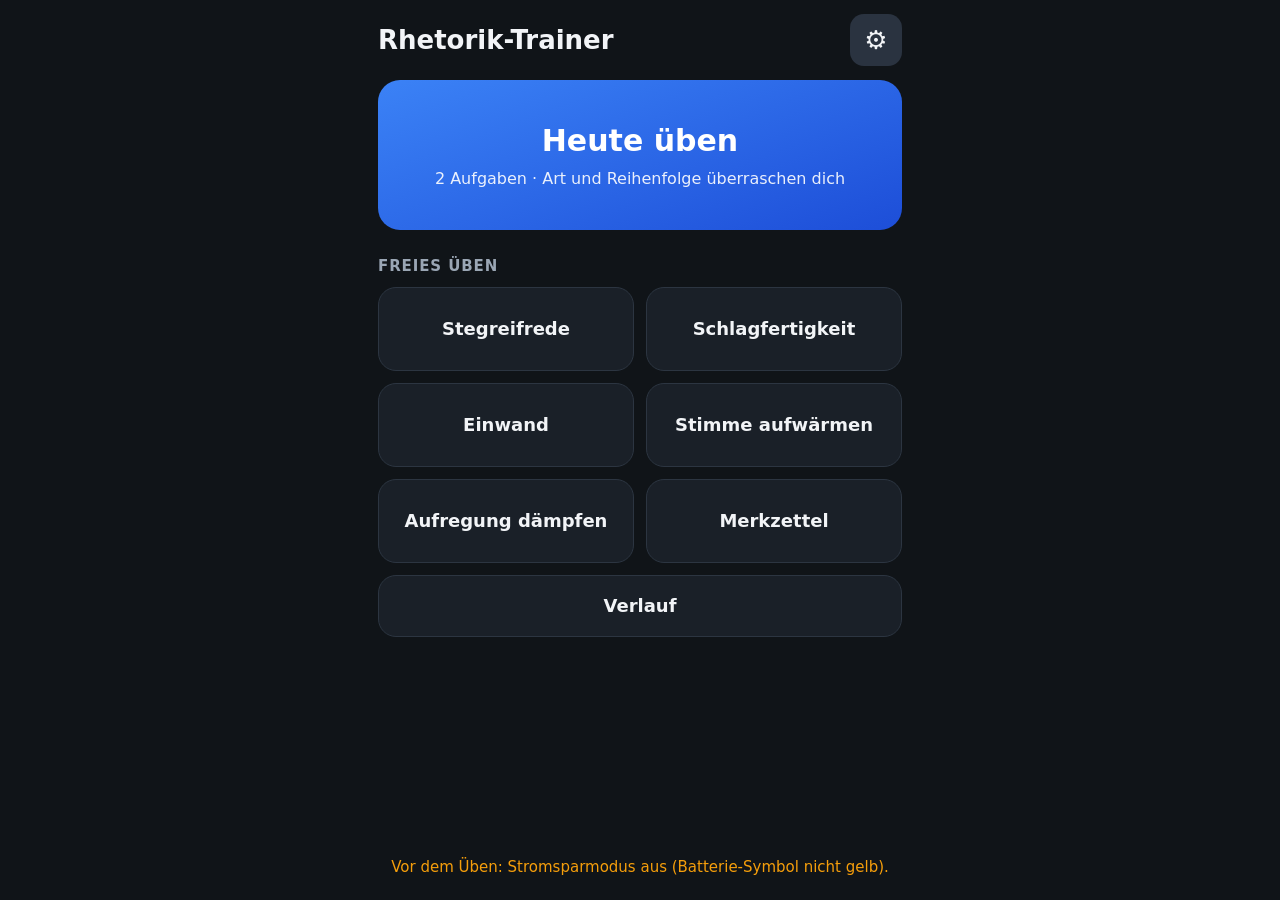
==== index.html @ c9756bfb "Verlauf: Übungsliste rollt im eigenen Kasten und lässt sich zuklappen (Fassung 21.6) Co-Authored-By:" ====
<!doctype html>
<html lang="de">
<head>
<meta charset="utf-8">
<meta name="viewport" content="width=device-width, initial-scale=1, viewport-fit=cover">
<meta name="apple-mobile-web-app-capable" content="yes">
<meta name="mobile-web-app-capable" content="yes">
<meta name="apple-mobile-web-app-title" content="Rhetorik">
<meta name="apple-mobile-web-app-status-bar-style" content="black-translucent">
<meta name="theme-color" content="#101418">
<link rel="apple-touch-icon" href="icon-180.png">
<link rel="manifest" href="manifest.json">
<link rel="stylesheet" href="app.css?v=2106">
<title>Rhetorik-Trainer</title>
</head>
<body>
<div id="app"></div>
<noscript>Diese App braucht JavaScript.</noscript>
<script type="module" src="js/app.js?v=2106"></script>
</body>
</html>
---- app.css ----
:root {
  --bg: #101418; --karte: #1a2028; --linie: #2c3541; --tx: #f2f4f7; --grau: #9aa6b4;
  --blau: #3b82f6; --blau2: #1d4ed8; --ok: #22c55e; --gelb: #f59e0b; --rot: #ef4444; --knopf: #2a3340;
}
* { box-sizing: border-box; -webkit-tap-highlight-color: transparent; }
html { -webkit-text-size-adjust: 100%; }
body {
  margin: 0; background: var(--bg); color: var(--tx);
  font: 18px/1.4 -apple-system, system-ui, sans-serif;
  touch-action: manipulation; overscroll-behavior-y: none;
}
#app {
  max-width: 560px; margin: 0 auto; min-height: 100dvh; display: flex; flex-direction: column;
  padding: calc(14px + env(safe-area-inset-top)) 18px calc(22px + env(safe-area-inset-bottom));
}
h1 { font-size: 26px; margin: 0; }
h2 { font-size: 15px; font-weight: 600; color: var(--grau); text-transform: uppercase; letter-spacing: .06em; margin: 26px 0 10px; }
p { margin: 8px 0; }
.grau { color: var(--grau); font-size: 15px; }
.warn { color: var(--gelb); font-size: 15px; }

/* Kopfzeile */
.kopf { display: flex; align-items: center; justify-content: space-between; gap: 10px; min-height: 52px; margin-bottom: 14px; }
.kopf .zurueck, .kopf .rad {
  background: var(--knopf); color: var(--tx); border: 0; border-radius: 14px; min-width: 52px; height: 52px;
  font: inherit; font-weight: 600; padding: 0 16px; display: flex; align-items: center; justify-content: center;
}
.kopf .rad { padding: 0; font-size: 26px; }
.kopf .platz { min-width: 52px; }

/* Schaltflächen */
button { font: inherit; color: var(--tx); cursor: pointer; }
button:active { filter: brightness(1.25); }
.gross {
  width: 100%; border: 0; border-radius: 22px; background: linear-gradient(160deg, var(--blau), var(--blau2));
  color: #fff; padding: 30px 20px; font-size: 30px; font-weight: 700; text-align: center; min-height: 150px;
  display: flex; flex-direction: column; align-items: center; justify-content: center; gap: 6px;
}
.gross small { font-size: 16px; font-weight: 500; opacity: .9; }
.raster { display: grid; grid-template-columns: 1fr 1fr; gap: 12px; }
.kachel {
  background: var(--karte); border: 1px solid var(--linie); border-radius: 18px; min-height: 84px;
  padding: 14px 12px; font-size: 18px; font-weight: 600; text-align: center;
}
.breit {
  width: 100%; background: var(--karte); border: 1px solid var(--linie); border-radius: 18px; min-height: 62px;
  padding: 14px 16px; font-size: 18px; font-weight: 600; margin-top: 12px;
}
.breit.rot { background: var(--rot); border-color: var(--rot); color: #fff; }
.breit.leise { background: transparent; color: var(--grau); font-weight: 500; font-size: 16px; }
.fuss { margin-top: auto; padding-top: 26px; text-align: center; }
a { color: var(--blau); }

/* Einstellungen */
.gruppe { background: var(--karte); border: 1px solid var(--linie); border-radius: 18px; padding: 16px; margin: 12px 0; }
.gruppe .titel { font-weight: 600; margin-bottom: 4px; display: flex; justify-content: space-between; align-items: baseline; gap: 10px; }
.gruppe .titel .wert { color: var(--blau); font-size: 22px; font-weight: 700; font-variant-numeric: tabular-nums; white-space: nowrap; }
.chips { display: flex; flex-wrap: wrap; gap: 8px; margin-top: 10px; }
.chips button {
  background: var(--knopf); border: 2px solid transparent; border-radius: 14px; min-width: 58px; min-height: 52px;
  padding: 8px 14px; font-weight: 600; font-variant-numeric: tabular-nums;
}
.chips button[aria-pressed="true"] { background: var(--blau2); border-color: var(--blau); color: #fff; }
.zeile { display: flex; align-items: center; gap: 12px; margin-top: 10px; }
.rund {
  background: var(--knopf); border: 0; border-radius: 50%; width: 52px; height: 52px; flex: none;
  font-size: 28px; font-weight: 600; line-height: 1;
}
input[type="range"] { flex: 1; min-width: 0; height: 44px; accent-color: var(--blau); }
div.frei { display: flex; align-items: flex-end; gap: 8px; margin-top: 12px; flex-wrap: wrap; }
div.frei label { font-size: 14px; color: var(--grau); display: flex; flex-direction: column; gap: 4px; }
div.frei input {
  width: 84px; height: 52px; border-radius: 14px; border: 1px solid var(--linie); background: var(--bg); color: var(--tx);
  font: inherit; font-size: 20px; text-align: center;
}
div.frei button { background: var(--knopf); border: 0; border-radius: 14px; height: 52px; padding: 0 16px; font-weight: 600; }
.hinweis { font-size: 15px; color: var(--grau); margin-top: 10px; }
.hinweis:empty { display: none; }
.hinweis.fehler { color: var(--rot); }

/* Platzhalter-Seite */
.mitte { flex: 1; display: flex; flex-direction: column; justify-content: center; text-align: center; gap: 10px; }
.mitte .dick { font-size: 24px; font-weight: 700; }

/* Allgemein ab Block 3 */
button:disabled { opacity: .4; }
.mitteText { text-align: center; }
.gross.fertig { min-height: 120px; background: linear-gradient(160deg, #16a34a, #15803d); }
input.text {
  flex: 1; min-width: 0; height: 52px; border-radius: 14px; border: 1px solid var(--linie); background: var(--bg); color: var(--tx);
  font: inherit; padding: 0 14px;
}
.zeile.eigen { justify-content: space-between; background: var(--karte); border: 1px solid var(--linie); border-radius: 14px; padding: 8px 8px 8px 16px; }
.zeile.eigen span { overflow-wrap: anywhere; }

/* Kamerabild und Abspieler */
.vorschau { width: 100%; max-height: 36vh; object-fit: cover; border-radius: 16px; background: #000; transform: scaleX(-1); display: block; }
.vorschau.versteckt { position: fixed; left: 0; bottom: 0; width: 2px; height: 2px; max-height: none; opacity: .01; pointer-events: none; }
.spieler { width: 100%; max-height: 50vh; border-radius: 16px; background: #000; display: block; margin: 12px 0 0; }
audio.spieler { background: transparent; }

/* Bühne: Vorbereitung und Aufnahme, groß und kontrastreich */
body.buehne { background: #000; }
.buehne-innen { flex: 1; display: flex; flex-direction: column; align-items: center; text-align: center; gap: 8px; }
.status { font-size: 20px; font-weight: 600; color: var(--grau); min-height: 28px; }
.status.laeuft { color: var(--rot); }
.uhr { font-weight: 800; font-variant-numeric: tabular-nums; line-height: 1; color: #fff; font-size: 26vw; margin: 6px 0; }
.ganz .uhr { font-size: 36vw; }
.ganz .uhr[data-laenge="5"] { font-size: 29vw; }
.ganz .uhr[data-laenge="6"] { font-size: 24vw; }
.uhr[data-laenge="6"] { font-size: 22vw; }
.uhr.ueber { color: var(--rot); }
.begriff { font-weight: 800; line-height: 1.08; color: #fff; hyphens: auto; -webkit-hyphens: auto; overflow-wrap: anywhere; max-width: 100%; margin: auto 0; }
.begriff.klein { color: #e5e7eb; margin: 4px 0; }
.frage { font-size: 15vw; font-weight: 800; color: #000; background: var(--gelb); border-radius: 20px; padding: 6px 22px; }
.unten { margin-top: auto; width: 100%; display: flex; flex-direction: column; gap: 4px; }

/* Ergebnis und Verlauf */
.begriffTitel { font-size: 30px; font-weight: 800; line-height: 1.15; hyphens: auto; -webkit-hyphens: auto; overflow-wrap: anywhere; }
table.werte { width: 100%; border-collapse: collapse; margin-top: 6px; }
table.werte td { padding: 8px 0; border-top: 1px solid var(--linie); }
table.werte td:last-child { text-align: right; font-weight: 700; font-variant-numeric: tabular-nums; }
.eintrag { width: 100%; text-align: left; background: var(--karte); border: 1px solid var(--linie); border-radius: 16px; padding: 14px 16px; margin: 6px 0; }
.eintrag .e1 { font-weight: 700; font-size: 19px; overflow-wrap: anywhere; }
.eintrag .e2 { color: var(--grau); font-size: 15px; margin-top: 2px; }
[hidden] { display: none !important; }

/* Hauptknopf bleibt unten am Bildschirmrand erreichbar */
.fest { position: sticky; bottom: calc(10px + env(safe-area-inset-bottom)); margin-top: 14px; z-index: 2; }
.fest .gross { min-height: 92px; padding: 18px; box-shadow: 0 0 0 10px var(--bg); }
.vorschau { max-height: 30vh; }

/* Messwerte */
.breit.blau { background: var(--blau2); border-color: var(--blau); color: #fff; }
.gruppe .titel .grau { font-weight: 400; }
details.gruppe summary { font-weight: 600; min-height: 32px; cursor: pointer; }
.tzeile { margin: 8px 0; overflow-wrap: anywhere; }
.tzeile .grau { font-variant-numeric: tabular-nums; }

/* Einzelbilder */
.bilder { display: flex; gap: 8px; overflow-x: auto; padding: 8px 0 2px; -webkit-overflow-scrolling: touch; }
.bilder figure { margin: 0; flex: none; width: 38%; }
.bilder img { width: 100%; border-radius: 10px; display: block; background: #000; }
.bilder figcaption { font-size: 13px; color: var(--grau); margin-top: 4px; }

/* Auswertung, Bewertung, Verlauf */
.zwei { display: grid; grid-template-columns: 1fr 1fr; gap: 10px; }
.zwei .breit { font-size: 16px; padding: 10px 8px; }
textarea.einfuegen { width: 100%; border-radius: 14px; border: 1px solid var(--linie); background: var(--bg); color: var(--tx); font: inherit; font-size: 15px; padding: 10px; margin-top: 12px; }
.aufgabe { background: var(--bg); border: 1px solid var(--linie); border-radius: 14px; padding: 12px 14px; margin-top: 12px; font-weight: 600; overflow-wrap: anywhere; }
.aufgabe .grau { font-weight: 400; margin-bottom: 2px; }
.feedback { white-space: pre-wrap; overflow-wrap: anywhere; font-size: 15px; margin-top: 8px; }
.gruppe details { margin-top: 12px; }
.gruppe details summary { font-weight: 600; cursor: pointer; }
.startInfo { margin-top: 14px; }
.startInfo:empty { display: none; }
.serie { font-weight: 700; text-align: center; }
.kurve svg { width: 100%; height: auto; display: block; margin-top: 8px; }
.kurve .gitter { stroke: var(--linie); stroke-width: 1; }
.kurve .linie { fill: none; stroke: var(--blau); stroke-width: 2; stroke-linejoin: round; stroke-linecap: round; }
.kurve .punkt { fill: var(--blau); stroke: var(--karte); stroke-width: 2; }
.kurve .punkt.letzter, .kurve .punkt.gewaehlt { fill: #fff; stroke: var(--blau); }
.kurve .tipp { fill: transparent; }
.skala { display: flex; justify-content: space-between; font-size: 13px; color: var(--grau); }
.eintrag .e1 { display: flex; justify-content: space-between; gap: 10px; }
.eintrag .note { color: var(--blau); white-space: nowrap; }

/* Aufklappbare Bereiche im Verlauf */
details.klapp > summary { list-style: none; display: flex; align-items: baseline; gap: 10px; cursor: pointer; font-weight: 600; min-height: 34px; }
details.klapp > summary::-webkit-details-marker { display: none; }
details.klapp > summary::before { content: '▸'; color: var(--grau); flex: none; }
details.klapp[open] > summary::before { content: '▾'; }
details.klapp > summary > span:first-of-type { flex: 1; }
details.klapp > summary .wert { color: var(--blau); font-weight: 700; font-variant-numeric: tabular-nums; white-space: nowrap; }
details.klapp.gruppe { padding: 12px 16px; margin: 8px 0; }
details.klapp.frei { margin-top: 18px; }
details.klapp.frei > summary { font-size: 19px; padding: 6px 2px; }

/* Feedback des Coachs lesbar dargestellt */
.md { white-space: normal; font-size: 16px; line-height: 1.45; }
.md p { margin: 8px 0; }
.md .mdkopf { font-weight: 700; font-size: 17px; margin: 16px 0 6px; color: #fff; }
.md .mdkopf:first-child { margin-top: 4px; }
.md ul, .md ol { margin: 6px 0; padding-left: 22px; }
.md li { margin: 6px 0; }
.md strong { color: #fff; }
.md code { font: 14px ui-monospace, Menlo, monospace; background: var(--bg); border-radius: 6px; padding: 1px 5px; }
.md hr { border: 0; border-top: 1px solid var(--linie); margin: 12px 0; }
.md .mdtab { overflow-x: auto; -webkit-overflow-scrolling: touch; margin: 8px -4px; }
.md table { border-collapse: collapse; width: 100%; font-size: 15px; }
.md th, .md td { text-align: left; vertical-align: top; padding: 7px 6px; border-top: 1px solid var(--linie); }
.md th { color: var(--grau); font-weight: 600; border-top: 0; }

.md { overflow-wrap: break-word; }
.md th, .md td { overflow-wrap: normal; word-break: normal; hyphens: auto; -webkit-hyphens: auto; }

/* Automatische Auswertung */
.bereit { color: var(--ok); font-size: 15px; }
input.text[type="password"] { font-family: ui-monospace, Menlo, monospace; font-size: 15px; }

/* Block 7: Tagesprogramm und Stimme aufwärmen */
.gross.erledigt { background: linear-gradient(160deg, #16a34a, #15803d); }
.laut { font-size: 34px; font-weight: 800; line-height: 1.3; margin: 18px 0 6px; overflow-wrap: anywhere; }
.schritt { font-size: 21px; line-height: 1.4; }
.laut span.dran { color: var(--gelb); }
.mal { display: inline-block; font-size: 19px; font-weight: 700; border: 1px solid var(--linie); border-radius: 999px; padding: 6px 16px; margin: 6px 0 2px; }
.stimmUhr { display: flex; align-items: baseline; justify-content: space-between; gap: 12px; background: var(--karte); border: 1px solid var(--linie); border-radius: 16px; padding: 10px 18px; margin: 10px 0 0; }
.stimmUhr .was { font-size: 34px; font-weight: 800; overflow-wrap: anywhere; }
.stimmUhr .sek { font-size: 54px; font-weight: 800; font-variant-numeric: tabular-nums; }

/* Ergebnisseite: Bewertung oben, Messwerte aufklappbar */
.ergebnis { display: flex; flex-direction: column; }
.ergebnis.gemessen .coachBox { order: -1; }
.noteGross { font-size: 54px; font-weight: 800; line-height: 1.1; margin: 6px 0 8px; }
.noteGross span { font-size: 17px; font-weight: 600; color: var(--grau); margin-right: 12px; }
details.klapp.gruppe > summary ~ * { margin-top: 8px; }

/* Bühne: Art der Übung und Auftrag */
.artZeile { color: #fff; font-size: 5vw; line-height: 1.25; }
.artZeile b { display: block; font-size: 6.5vw; color: var(--gelb); }
.ganz .artZeile { font-size: 6vw; }
.ganz .artZeile b { font-size: 8vw; }

/* Menü „···“ oben rechts */
.menue { position: relative; }
.menueListe {
  position: absolute; right: 0; top: 60px; z-index: 20; min-width: 270px; overflow: hidden;
  background: #242c37; border: 1px solid var(--linie); border-radius: 18px; box-shadow: 0 14px 40px rgba(0, 0, 0, .55);
}
.menueListe button { display: block; width: 100%; text-align: left; background: none; border: 0; border-top: 1px solid var(--linie); padding: 17px 18px; font-size: 18px; font-weight: 500; }
.menueListe button:first-child { border-top: 0; }
.menueListe button.rot { color: var(--rot); }

/* Schrittleiste der Ergebnisseite: Aufnahme, Messung, Coach */
.schritte { display: flex; align-items: center; gap: 8px; margin: 14px 0 4px; font-size: 15px; color: var(--grau); }
.schrittP { display: flex; align-items: center; gap: 6px; white-space: nowrap; }
.schrittP b { width: 26px; height: 26px; border-radius: 50%; display: flex; align-items: center; justify-content: center; font-size: 14px; background: var(--knopf); color: var(--grau); }
.schrittP.ok { color: var(--tx); }
.schrittP.ok b { background: var(--ok); color: #052e16; }
.schrittP.dran { color: var(--tx); font-weight: 600; }
.schrittP.dran b { background: var(--blau); color: #fff; }
.schritte .strich { flex: 1; height: 2px; border-radius: 2px; background: var(--linie); }
.schritte .strich.ok { background: var(--ok); }

/* Stapel: mehrere Zeilen in einem gemeinsamen Kasten */
.stapel { background: var(--karte); border: 1px solid var(--linie); border-radius: 18px; margin: 12px 0; overflow: hidden; }
.stapel:empty { display: none; }
.stapel > * { border-top: 1px solid var(--linie); }
.stapel > :first-child { border-top: 0; }
.stapel > details.klapp.gruppe { background: none; border-left: 0; border-right: 0; border-bottom: 0; border-radius: 0; margin: 0; padding: 14px 16px; }
.reihe {
  display: flex; align-items: center; gap: 12px; width: 100%; text-align: left; min-height: 58px;
  background: none; border-left: 0; border-right: 0; border-bottom: 0; border-radius: 0; padding: 12px 16px; font-weight: 600;
}
.reihe > span:first-child { flex: 1; min-width: 0; }
.reihe .pfeil, details.klapp > summary::after { color: var(--grau); font-size: 22px; line-height: 1; font-weight: 400; flex: none; }
.reihe.mehr { justify-content: center; color: var(--blau); font-weight: 600; }
details.klapp > summary::before { content: none; }
details.klapp > summary::after { content: '›'; transition: transform .15s; align-self: center; }
details.klapp[open] > summary::after { transform: rotate(90deg); }
details.klapp > summary { align-items: center; }

/* Verlauf */
.serieKarte { background: var(--karte); border: 1px solid var(--linie); border-radius: 18px; padding: 14px 16px; display: flex; flex-direction: column; gap: 2px; }
.serieKarte span { color: var(--grau); font-size: 15px; }
.listenKopf { display: flex; align-items: flex-end; justify-content: space-between; gap: 10px; margin-top: 22px; }
.listenKopf h2 { margin: 0 0 2px; }
.pille { background: var(--knopf); border: 0; border-radius: 999px; padding: 9px 18px; font-size: 16px; font-weight: 600; }
.pille.an { background: var(--blau2); color: #fff; }
.stapel > .eintrag { margin: 0; background: none; border-radius: 0; border-left: 0; border-right: 0; border-bottom: 0; padding: 12px 16px; font-weight: 400; }
.eintrag .eInhalt { flex: 1; min-width: 0; display: flex; flex-direction: column; }
.eintrag .eInhalt .e1 { display: block; font-weight: 700; font-size: 18px; overflow-wrap: break-word; }
.eintrag .eInhalt .e2 { color: var(--grau); font-size: 15px; margin-top: 3px; }
.eintrag .note { color: var(--blau); font-weight: 700; white-space: nowrap; }
.eintrag .haken { flex: none !important; width: 28px; height: 28px; border-radius: 50%; border: 2px solid var(--grau); display: flex; align-items: center; justify-content: center; font-weight: 800; color: #fff; }
.eintrag.an { background: rgba(239, 68, 68, .12); }
.eintrag.an .haken { background: var(--rot); border-color: var(--rot); }
.wahlLeiste:empty { display: none; }
.wahlLeiste .zwei .breit { margin-top: 8px; }
.chips.klein { gap: 6px; margin-top: 0; }
.chips.klein button { min-width: 0; min-height: 44px; padding: 6px 12px; font-size: 16px; border-radius: 999px; }
.chips.klein button { padding: 6px 10px; font-size: 15px; }
/* Vor der Messung gibt es nur einen nächsten Schritt: Die Auswertung erscheint erst danach. */
.ergebnis:not(.gemessen) .coachBox { display: none; }
.chips.klein { flex-wrap: nowrap; overflow-x: auto; }
.chips.klein button { flex: none; }
details.klapp[open] > summary::before { content: none; }
/* Bühne: vorgegebene Art des Einstiegs bei der Überzeugungsrede */
.artZeile .einstieg { display: block; margin-top: 4px; color: var(--gelb); font-weight: 700; }
/* Merkzettel */
.merk { margin: 4px 0 0; padding-left: 22px; }
.merk li { margin: 7px 0; }
/* Verlauf: Auswahl der Rubrik */
.auswahlZeile { display: flex; align-items: center; gap: 12px; margin-top: 14px; font-weight: 600; }
.auswahl {
  flex: 1; min-width: 0; height: 56px; border-radius: 16px; border: 1px solid var(--linie); background: var(--karte); color: var(--tx);
  font: inherit; font-weight: 600; padding: 0 44px 0 16px; -webkit-appearance: none; appearance: none;
  background-image: linear-gradient(45deg, transparent 50%, var(--grau) 50%), linear-gradient(135deg, var(--grau) 50%, transparent 50%);
  background-position: calc(100% - 24px) 50%, calc(100% - 17px) 50%; background-size: 7px 7px; background-repeat: no-repeat;
}
.chips.klein { gap: 5px; }
.chips.klein button { flex: 1 1 auto; padding: 6px 6px; font-size: 14px; }

/* Verlauf: Übungsliste rollt in einem eigenen Kasten und lässt sich zuklappen */
.stapel.rollListe { max-height: 236px; overflow-y: auto; -webkit-overflow-scrolling: touch; overscroll-behavior: contain; }
.stapel.rollListe[hidden] { display: none; }
.klappKopf { display: flex; align-items: center; gap: 8px; background: none; border: 0; padding: 0; margin: 0; color: inherit; font: inherit; text-align: left; }
.klappKopf h2 { margin: 0 0 2px; }
.klappKopf .winkel { color: var(--grau); font-size: 22px; line-height: 1; transition: transform .15s; }
.klappKopf .winkel.auf { transform: rotate(90deg); }
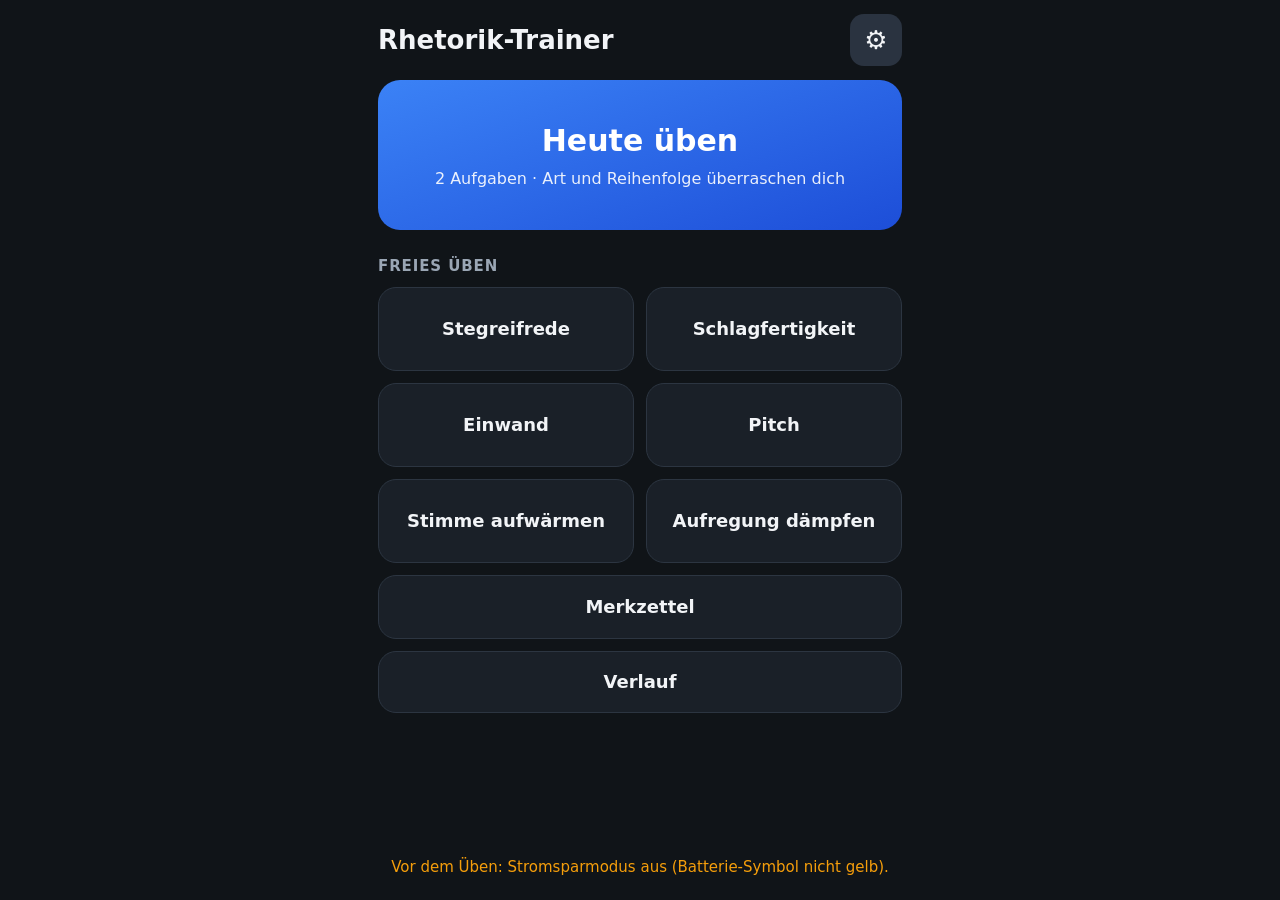
==== commit 35425506: "Pitch-Training: Kurzvorstellung in 30, 45 oder 60 Sekunden mit eigenem Angebot, Kniff und Tonart (Fa" ====
--- a/index.html
+++ b/index.html
@@ -10,12 +10,12 @@
 <meta name="theme-color" content="#101418">
 <link rel="apple-touch-icon" href="icon-180.png">
 <link rel="manifest" href="manifest.json">
-<link rel="stylesheet" href="app.css?v=2106">
+<link rel="stylesheet" href="app.css?v=2300">
 <title>Rhetorik-Trainer</title>
 </head>
 <body>
 <div id="app"></div>
 <noscript>Diese App braucht JavaScript.</noscript>
-<script type="module" src="js/app.js?v=2106"></script>
+<script type="module" src="js/app.js?v=2300"></script>
 </body>
 </html>
--- a/app.css
+++ b/app.css
@@ -308,3 +308,52 @@
 .klappKopf h2 { margin: 0 0 2px; }
 .klappKopf .winkel { color: var(--grau); font-size: 22px; line-height: 1; transition: transform .15s; }
 .klappKopf .winkel.auf { transform: rotate(90deg); }
+
+/* ---------- Fassung 22: ruhige Seiten ---------- */
+/* Ergebnisseite: drei nummerierte Abschnitte in der Reihenfolge des Ablaufs */
+h2.abschnitt { display: flex; align-items: center; gap: 10px; margin: 28px 0 10px; font-size: 19px; text-transform: none; letter-spacing: 0; color: var(--tx); font-weight: 700; }
+h2.abschnitt b { width: 30px; height: 30px; border-radius: 50%; flex: none; display: flex; align-items: center; justify-content: center; font-size: 15px; background: var(--knopf); color: var(--grau); }
+h2.abschnitt .zusatz { margin-left: auto; font-size: 15px; font-weight: 500; color: var(--grau); font-variant-numeric: tabular-nums; }
+h2.abschnitt.ok b { background: var(--ok); color: #052e16; }
+h2.abschnitt.dran b { background: var(--blau); color: #fff; }
+h2.abschnitt.dran .zusatz { color: var(--blau); font-weight: 600; }
+h2.abschnitt.spaeter { color: var(--grau); }
+h2.abschnitt + .breit, h2.abschnitt + div > .breit:first-child { margin-top: 0; }
+.notenKarte { display: flex; align-items: baseline; gap: 12px; width: 100%; text-align: left; margin-top: 14px; padding: 14px 16px; background: var(--karte); border: 1px solid var(--linie); border-radius: 18px; }
+.notenKarte .nk1 { color: var(--grau); font-size: 16px; font-weight: 600; }
+.notenKarte .nk2 { font-size: 34px; font-weight: 800; line-height: 1; }
+.notenKarte .nk3 { margin-left: auto; color: var(--blau); font-size: 16px; font-weight: 600; }
+.gruppe.nochmalBox .breit:first-of-type { margin-top: 8px; }
+/* Seite vor der Aufnahme: eine Karte mit den Angaben */
+.wahlReihe { padding: 12px 16px; }
+.wahlReihe .name { display: block; font-size: 14px; font-weight: 600; color: var(--grau); margin-bottom: 8px; }
+.wahlReihe .chips { margin-top: 0; }
+.wahlReihe .chips button { flex: 1 1 auto; min-height: 48px; }
+.wahlReihe .auswahl { width: 100%; height: 50px; background-color: var(--knopf); border-color: transparent; }
+.wahlReihe .festWert { font-weight: 700; font-size: 20px; }
+.wahlReihe .festWert .grau { font-weight: 400; }
+/* Zeilen mit Wert und Pfeil (Einstellungen) */
+.reihe .wert { color: var(--grau); font-weight: 500; white-space: nowrap; flex: none; }
+.stapel > details.klapp.gruppe > summary .wert { font-size: 17px; }
+.kopf .zurueck { white-space: nowrap; flex: none; }
+.kopf .zurueck + h1 { min-width: 0; overflow: hidden; text-overflow: ellipsis; white-space: nowrap; font-size: 24px; text-align: center; flex: 1; }
+.wahlReihe .chips { gap: 6px; }
+.wahlReihe .chips button { min-width: 0; padding: 8px 8px; font-size: 16px; }
+
+/* Hilfefeld mit ℹ︎: öffnet beim Antippen eine kurze Anleitung */
+.infoFeld { display: flex; align-items: center; gap: 10px; width: 100%; text-align: left; background: none; border: 1px solid var(--linie); border-radius: 14px; padding: 10px 14px; margin-top: 8px; font-weight: 600; font-size: 16px; }
+.infoFeld .infoI { width: 28px; height: 28px; border-radius: 50%; flex: none; display: flex; align-items: center; justify-content: center; background: var(--blau2); color: #fff; font-size: 17px; }
+.infoFeld[aria-expanded="true"] { border-color: var(--blau); }
+.hilfeText { background: var(--bg); border: 1px solid var(--linie); border-radius: 14px; padding: 6px 14px 10px; margin-top: 8px; font-size: 16px; }
+
+/* Verlauf: Zeile nach rechts wischen löscht die Übung */
+.wisch { position: relative; overflow: hidden; }
+.wisch > .eintrag { position: relative; z-index: 1; margin: 0; background: var(--karte); border: 0; border-radius: 0; padding: 12px 16px; font-weight: 400; touch-action: pan-y; will-change: transform; }
+.wischLoesch { position: absolute; inset: 0; display: flex; align-items: center; padding-left: 18px; background: #7f1d1d; color: #fff; font-weight: 700; font-size: 16px; visibility: hidden; }
+.wisch.offen .wischLoesch { visibility: visible; }
+.wisch.reif .wischLoesch { background: var(--rot); }
+.rollListe + p.grau { margin: 4px 4px 0; font-size: 14px; }
+
+/* Sieben Kacheln: Die letzte nimmt die ganze Breite. */
+.raster .breitKachel { grid-column: 1 / -1; min-height: 64px; }
+.wahlReihe + .klapp, .stapel .klapp textarea.einfuegen { margin-top: 6px; }
